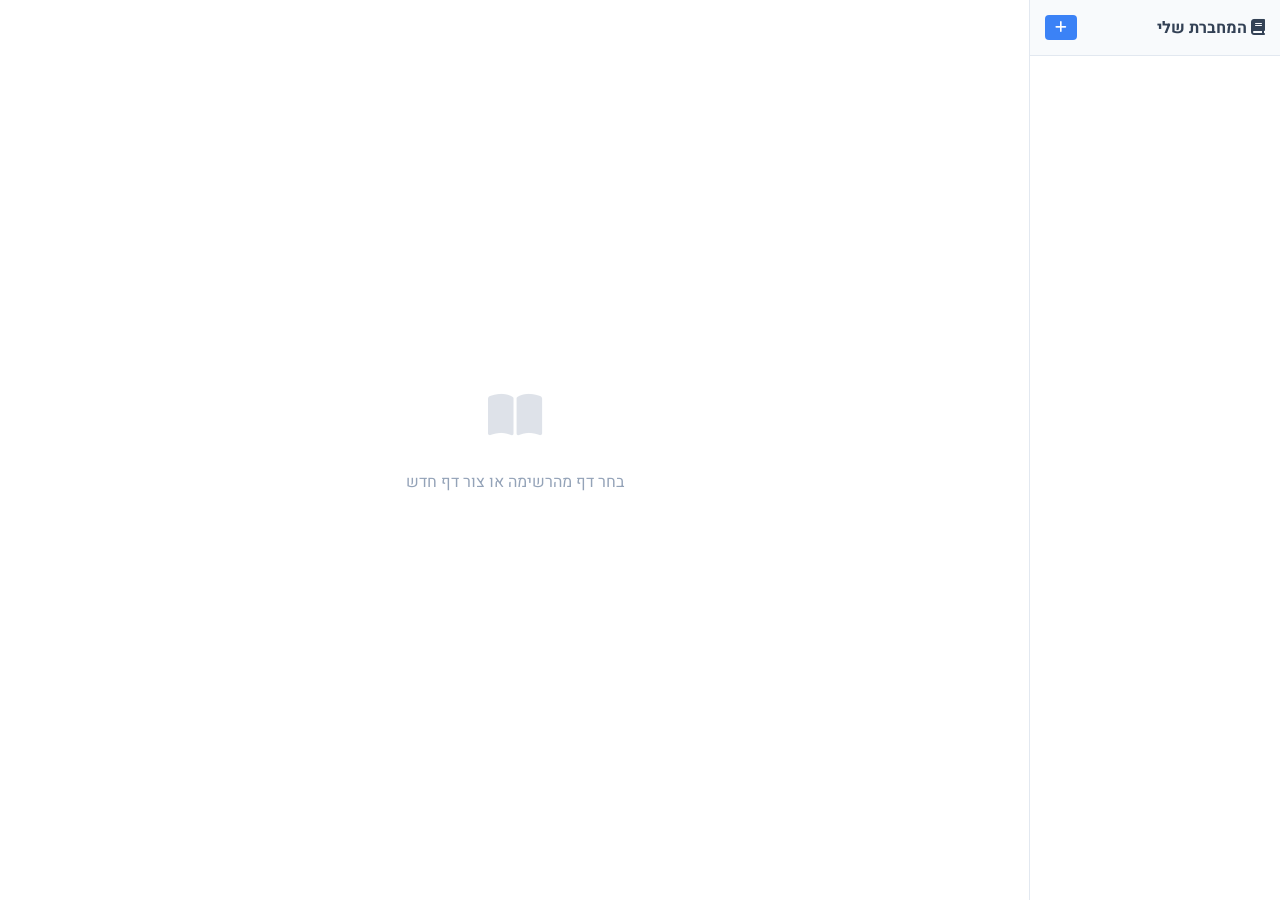
==== notes.html @ f1a54615 "Add files via upload" ====
<!DOCTYPE html>
<html lang="he" dir="rtl">
<head>
    <meta charset="UTF-8">
    <meta name="viewport" content="width=device-width, initial-scale=1.0">
    <title>מחברת חידושים</title>
    <link href="https://fonts.googleapis.com/css2?family=Heebo:wght@300;400;700&display=swap" rel="stylesheet">
    <link href="https://cdnjs.cloudflare.com/ajax/libs/font-awesome/6.4.0/css/all.min.css" rel="stylesheet">
    <style>
        body { font-family: 'Heebo', sans-serif; margin: 0; padding: 0; background: #f1f5f9; display: flex; height: 100vh; overflow: hidden; }
        .sidebar { width: 250px; background: #fff; border-left: 1px solid #e2e8f0; display: flex; flex-direction: column; }
        .sidebar-header { padding: 15px; border-bottom: 1px solid #e2e8f0; background: #f8fafc; font-weight: bold; color: #334155; display: flex; justify-content: space-between; align-items: center; }
        .note-list { flex: 1; overflow-y: auto; padding: 10px; }
        .note-item { padding: 10px; border-radius: 8px; cursor: pointer; margin-bottom: 5px; transition: 0.2s; border: 1px solid transparent; }
        .note-item:hover { background: #f1f5f9; }
        .note-item.active { background: #eff6ff; border-color: #3b82f6; color: #1e40af; font-weight: bold; }
        .main-area { flex: 1; display: flex; flex-direction: column; background: #fff; }
        .toolbar { padding: 10px; border-bottom: 1px solid #e2e8f0; display: flex; gap: 10px; align-items: center; background: #fff; }
        .editor { flex: 1; padding: 40px; outline: none; overflow-y: auto; font-size: 1.1rem; line-height: 1.6; color: #333; }
        .btn-tool { background: none; border: 1px solid #cbd5e1; border-radius: 4px; padding: 5px 10px; cursor: pointer; color: #64748b; transition: 0.2s; }
        .btn-tool:hover { background: #f1f5f9; color: #334155; }
        .btn-tool.active { background: #e2e8f0; color: #000; }
        .btn-primary { background: #3b82f6; color: white; border: none; }
        .btn-primary:hover { background: #2563eb; color: white; }
        .empty-state { display: flex; align-items: center; justify-content: center; height: 100%; color: #94a3b8; flex-direction: column; }
        
        /* Scrollbar */
        ::-webkit-scrollbar { width: 6px; }
        ::-webkit-scrollbar-thumb { background: #cbd5e1; border-radius: 3px; }
    </style>
</head>
<body>

<div class="sidebar">
    <div class="sidebar-header">
        <span><i class="fas fa-book"></i> המחברת שלי</span>
        <button class="btn-tool btn-primary" onclick="createNewNote()" title="דף חדש"><i class="fas fa-plus"></i></button>
    </div>
    <div class="note-list" id="noteList"></div>
</div>

<div class="main-area">
    <div class="toolbar" id="toolbar" style="display:none;">
        <button class="btn-tool" onclick="formatDoc('bold')" title="מודגש"><i class="fas fa-bold"></i></button>
        <button class="btn-tool" onclick="formatDoc('italic')" title="נטוי"><i class="fas fa-italic"></i></button>
        <button class="btn-tool" onclick="formatDoc('underline')" title="קו תחתון"><i class="fas fa-underline"></i></button>
        <div style="width: 1px; height: 20px; background: #e2e8f0; margin: 0 5px;"></div>
        <button class="btn-tool" onclick="downloadNote()" title="הורד כקובץ"><i class="fas fa-download"></i></button>
        <button class="btn-tool" onclick="shareNote()" title="שתף עם חברותא"><i class="fas fa-share-alt"></i></button>
        <div style="flex:1;"></div>
        <span id="saveStatus" style="font-size:0.8rem; color:#94a3b8;">נשמר</span>
    </div>
    <div id="editor" class="editor" contenteditable="true" style="display:none;" oninput="handleInput()"></div>
    <div id="emptyState" class="empty-state">
        <i class="fas fa-book-open" style="font-size: 3rem; margin-bottom: 15px; opacity: 0.3;"></i>
        <p>בחר דף מהרשימה או צור דף חדש</p>
    </div>
</div>

<script>
    let notes = [];
    let activeNoteId = null;
    let context = null;

    // טעינת נתונים מהחלון הראשי
    window.onload = function() {
        try {
            const stored = localStorage.getItem('current_notes_context');
            if (stored) {
                context = JSON.parse(stored);
                // המרת פורמט ישן לחדש אם צריך
                if (Array.isArray(context.notes)) {
                    notes = context.notes.map((n, i) => ({
                        id: n.id || Date.now() + i,
                        title: n.title || `חידוש ${i+1}`,
                        content: n.content || n,
                        date: n.date || new Date().toISOString()
                    }));
                }
                renderList();
                if (notes.length > 0) loadNote(notes[0].id);
            }
        } catch (e) { console.error(e); }
    };

    function renderList() {
        const list = document.getElementById('noteList');
        list.innerHTML = '';
        notes.forEach(note => {
            const div = document.createElement('div');
            div.className = `note-item ${activeNoteId === note.id ? 'active' : ''}`;
            div.innerText = note.title;
            div.onclick = () => loadNote(note.id);
            list.appendChild(div);
        });
    }

    function loadNote(id) {
        activeNoteId = id;
        const note = notes.find(n => n.id === id);
        if (!note) return;

        document.getElementById('emptyState').style.display = 'none';
        document.getElementById('toolbar').style.display = 'flex';
        const editor = document.getElementById('editor');
        editor.style.display = 'block';
        editor.innerHTML = note.content;
        renderList();
    }

    function createNewNote() {
        const title = prompt("שם הדף החדש:", "חידוש חדש");
        if (!title) return;
        
        const newNote = {
            id: Date.now(),
            title: title,
            content: '<div>התחל לכתוב כאן...</div>',
            date: new Date().toISOString()
        };
        notes.push(newNote);
        renderList();
        loadNote(newNote.id);
        saveNotes();
    }

    function handleInput() {
        const status = document.getElementById('saveStatus');
        status.innerText = 'שומר...';
        
        if (activeNoteId) {
            const note = notes.find(n => n.id === activeNoteId);
            note.content = document.getElementById('editor').innerHTML;
            
            // Debounce save
            clearTimeout(window.saveTimeout);
            window.saveTimeout = setTimeout(() => {
                saveNotes();
                status.innerText = 'נשמר';
            }, 1000);
        }
    }

    function saveNotes() {
        // עדכון בחלון האב
        if (window.parent && window.parent.updateGoalNotes && context.goalId) {
            window.parent.updateGoalNotes(context.goalId, notes);
        }
    }

    function formatDoc(cmd, value = null) {
        document.execCommand(cmd, false, value);
        document.getElementById('editor').focus();
    }

    function downloadNote() {
        if (!activeNoteId) return;
        const note = notes.find(n => n.id === activeNoteId);
        const text = document.getElementById('editor').innerText;
        const blob = new Blob([text], { type: 'text/plain;charset=utf-8' });
        const a = document.createElement('a');
        a.href = URL.createObjectURL(blob);
        a.download = `${note.title}.txt`;
        a.click();
    }

    async function shareNote() {
        if (!activeNoteId) return;
        const note = notes.find(n => n.id === activeNoteId);
        
        if (!context.partnerName) {
            alert("אין חברותא מוגדרת ללימוד זה, לא ניתן לשתף.");
            return;
        }

        const canEdit = confirm(`האם לשתף את "${note.title}" עם ${context.partnerName}?\n\nלחץ 'אישור' כדי לתת הרשאת עריכה, או 'ביטול' כדי לשתף לצפייה בלבד.`);
        
        // שימוש בפונקציית האב לשליחת הודעה/עדכון DB
        // כאן אנו מדמים קריאה לפונקציה שתטפל ב-SQL
        // נשתמש ב-chat_messages כדי לשלוח את התוכן כרגע, או נבקש מהאב להריץ שאילתה
        
        const parentSupabase = window.parent.supabaseClient;
        const currentUser = window.parent.currentUser;
        
        if (parentSupabase && currentUser) {
            // שליחת התוכן כהודעה (פתרון מהיר ללא טבלה חדשה)
            // או יצירת רשומה בטבלה ייעודית אם קיימת
            
            const msg = `📄 <strong>שיתוף דף חידושים:</strong> ${note.title}<br><br>${note.content}<br><br><em>(הרשאת עריכה: ${canEdit ? 'כן' : 'לא'})</em>`;
            
            try {
                // מציאת המייל של החברותא דרך הקונטקסט או חיפוש בחלון האב
                // נניח שהקונטקסט מכיל את המייל או שנשלח דרך הצ'אט הפעיל
                const partnerEmail = getPartnerEmail(); 
                if(partnerEmail) {
                    await parentSupabase.from('chat_messages').insert([{
                        sender_email: currentUser.email,
                        receiver_email: partnerEmail,
                        message: msg,
                        is_html: true
                    }]);
                    alert("הדף נשלח לחברותא בהצלחה!");
                } else {
                    alert("שגיאה בזיהוי החברותא.");
                }
            } catch(e) {
                console.error(e);
                alert("שגיאה בשיתוף.");
            }
        }
    }

    function getPartnerEmail() {
        // ניסיון לחלץ את המייל של החברותא מהנתונים בחלון האב
        const connections = window.parent.chavrutaConnections;
        const conn = connections.find(c => c.book === context.bookName);
        return conn ? conn.email : null;
    }
</script>
</body>
</html>
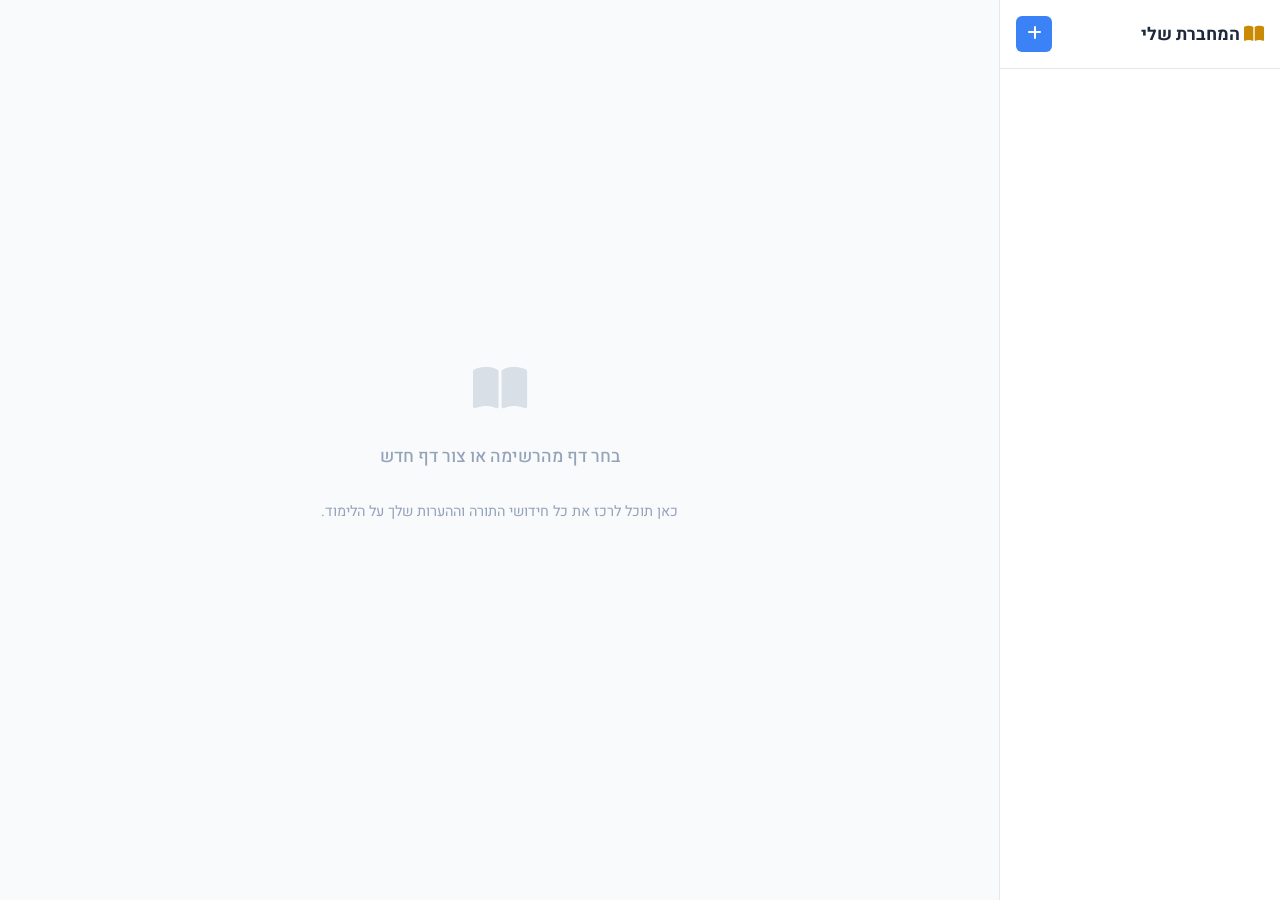
==== commit 14612447: "Add files via upload" ====
--- a/notes.html
+++ b/notes.html
@@ -7,22 +7,28 @@
     <link href="https://fonts.googleapis.com/css2?family=Heebo:wght@300;400;700&display=swap" rel="stylesheet">
     <link href="https://cdnjs.cloudflare.com/ajax/libs/font-awesome/6.4.0/css/all.min.css" rel="stylesheet">
     <style>
-        body { font-family: 'Heebo', sans-serif; margin: 0; padding: 0; background: #f1f5f9; display: flex; height: 100vh; overflow: hidden; }
-        .sidebar { width: 250px; background: #fff; border-left: 1px solid #e2e8f0; display: flex; flex-direction: column; }
-        .sidebar-header { padding: 15px; border-bottom: 1px solid #e2e8f0; background: #f8fafc; font-weight: bold; color: #334155; display: flex; justify-content: space-between; align-items: center; }
-        .note-list { flex: 1; overflow-y: auto; padding: 10px; }
-        .note-item { padding: 10px; border-radius: 8px; cursor: pointer; margin-bottom: 5px; transition: 0.2s; border: 1px solid transparent; }
+        :root { --primary: #3b82f6; --accent: #ca8a04; --bg-main: #f8fafc; --bg-sidebar: #ffffff; --border-color: #e2e8f0; }
+        body { font-family: 'Heebo', sans-serif; margin: 0; padding: 0; background: var(--bg-main); display: flex; height: 100vh; overflow: hidden; }
+        .sidebar { width: 280px; background: var(--bg-sidebar); border-left: 1px solid var(--border-color); display: flex; flex-direction: column; transition: width 0.3s; }
+        .sidebar-header { padding: 1rem; border-bottom: 1px solid var(--border-color); display: flex; justify-content: space-between; align-items: center; }
+        .sidebar-header h2 { margin: 0; font-size: 1.1rem; color: #1e293b; }
+        .note-list { flex: 1; overflow-y: auto; padding: 0.5rem; }
+        .note-item { display: flex; align-items: center; justify-content: space-between; padding: 0.75rem 1rem; border-radius: 8px; cursor: pointer; margin-bottom: 0.25rem; transition: 0.2s; border: 2px solid transparent; }
         .note-item:hover { background: #f1f5f9; }
-        .note-item.active { background: #eff6ff; border-color: #3b82f6; color: #1e40af; font-weight: bold; }
-        .main-area { flex: 1; display: flex; flex-direction: column; background: #fff; }
-        .toolbar { padding: 10px; border-bottom: 1px solid #e2e8f0; display: flex; gap: 10px; align-items: center; background: #fff; }
-        .editor { flex: 1; padding: 40px; outline: none; overflow-y: auto; font-size: 1.1rem; line-height: 1.6; color: #333; }
-        .btn-tool { background: none; border: 1px solid #cbd5e1; border-radius: 4px; padding: 5px 10px; cursor: pointer; color: #64748b; transition: 0.2s; }
+        .note-item.active { background: #eff6ff; border-color: var(--primary); color: #1e40af; font-weight: 700; }
+        .note-item-title { white-space: nowrap; overflow: hidden; text-overflow: ellipsis; }
+        .note-item-actions { display: none; }
+        .note-item:hover .note-item-actions, .note-item.active .note-item-actions { display: flex; gap: 0.5rem; }
+        .main-area { flex: 1; display: flex; flex-direction: column; }
+        .toolbar { padding: 0.5rem 1rem; border-bottom: 1px solid var(--border-color); display: flex; gap: 0.5rem; align-items: center; background: #fff; }
+        .editor { flex: 1; padding: 2rem 3rem; outline: none; overflow-y: auto; font-size: 1.1rem; line-height: 1.7; color: #333; }
+        .btn-tool { background: none; border: none; width: 36px; height: 36px; border-radius: 6px; cursor: pointer; color: #64748b; transition: 0.2s; font-size: 1rem; }
         .btn-tool:hover { background: #f1f5f9; color: #334155; }
         .btn-tool.active { background: #e2e8f0; color: #000; }
-        .btn-primary { background: #3b82f6; color: white; border: none; }
-        .btn-primary:hover { background: #2563eb; color: white; }
-        .empty-state { display: flex; align-items: center; justify-content: center; height: 100%; color: #94a3b8; flex-direction: column; }
+        .btn-primary { background: var(--primary); color: white; border: none; }
+        .btn-primary:hover { background: #2563eb; }
+        .empty-state { display: flex; align-items: center; justify-content: center; height: 100%; color: #94a3b8; flex-direction: column; text-align: center; }
+        .save-status { font-size: 0.8rem; color: #64748b; margin-left: auto; transition: opacity 0.5s; }
         
         /* Scrollbar */
         ::-webkit-scrollbar { width: 6px; }
@@ -33,7 +39,7 @@
 
 <div class="sidebar">
     <div class="sidebar-header">
-        <span><i class="fas fa-book"></i> המחברת שלי</span>
+        <h2><i class="fas fa-book-open" style="color: var(--accent);"></i> המחברת שלי</h2>
         <button class="btn-tool btn-primary" onclick="createNewNote()" title="דף חדש"><i class="fas fa-plus"></i></button>
     </div>
     <div class="note-list" id="noteList"></div>
@@ -41,19 +47,19 @@
 
 <div class="main-area">
     <div class="toolbar" id="toolbar" style="display:none;">
-        <button class="btn-tool" onclick="formatDoc('bold')" title="מודגש"><i class="fas fa-bold"></i></button>
-        <button class="btn-tool" onclick="formatDoc('italic')" title="נטוי"><i class="fas fa-italic"></i></button>
+        <button class="btn-tool" onclick="formatDoc('bold')" title="הדגשה"><i class="fas fa-bold"></i></button>
+        <button class="btn-tool" onclick="formatDoc('italic')" title="הטיה"><i class="fas fa-italic"></i></button>
         <button class="btn-tool" onclick="formatDoc('underline')" title="קו תחתון"><i class="fas fa-underline"></i></button>
         <div style="width: 1px; height: 20px; background: #e2e8f0; margin: 0 5px;"></div>
-        <button class="btn-tool" onclick="downloadNote()" title="הורד כקובץ"><i class="fas fa-download"></i></button>
-        <button class="btn-tool" onclick="shareNote()" title="שתף עם חברותא"><i class="fas fa-share-alt"></i></button>
-        <div style="flex:1;"></div>
-        <span id="saveStatus" style="font-size:0.8rem; color:#94a3b8;">נשמר</span>
+        <button class="btn-tool" onclick="downloadNote()" title="הורדה כקובץ טקסט"><i class="fas fa-download"></i></button>
+        <button class="btn-tool" onclick="shareNote()" title="שתף עם החברותא"><i class="fas fa-user-friends"></i></button>
+        <div class="save-status" id="saveStatus"></div>
     </div>
     <div id="editor" class="editor" contenteditable="true" style="display:none;" oninput="handleInput()"></div>
     <div id="emptyState" class="empty-state">
         <i class="fas fa-book-open" style="font-size: 3rem; margin-bottom: 15px; opacity: 0.3;"></i>
-        <p>בחר דף מהרשימה או צור דף חדש</p>
+        <p style="font-size: 1.1rem; font-weight: 500;">בחר דף מהרשימה או צור דף חדש</p>
+        <p style="font-size: 0.9rem; max-width: 80%;">כאן תוכל לרכז את כל חידושי התורה וההערות שלך על הלימוד.</p>
     </div>
 </div>
 
@@ -61,6 +67,7 @@
     let notes = [];
     let activeNoteId = null;
     let context = null;
+    let saveDebounce;
 
     // טעינת נתונים מהחלון הראשי
     window.onload = function() {
@@ -68,7 +75,6 @@
             const stored = localStorage.getItem('current_notes_context');
             if (stored) {
                 context = JSON.parse(stored);
-                // המרת פורמט ישן לחדש אם צריך
                 if (Array.isArray(context.notes)) {
                     notes = context.notes.map((n, i) => ({
                         id: n.id || Date.now() + i,
@@ -78,7 +84,9 @@
                     }));
                 }
                 renderList();
-                if (notes.length > 0) loadNote(notes[0].id);
+                if (notes.length > 0) {
+                    loadNote(notes[0].id);
+                }
             }
         } catch (e) { console.error(e); }
     };
@@ -86,11 +94,20 @@
     function renderList() {
         const list = document.getElementById('noteList');
         list.innerHTML = '';
+        if (notes.length === 0) {
+            list.innerHTML = `<div style="text-align: center; color: #94a3b8; padding: 1rem; font-size: 0.9rem;">אין עדיין דפים במחברת זו.</div>`;
+            return;
+        }
         notes.forEach(note => {
             const div = document.createElement('div');
             div.className = `note-item ${activeNoteId === note.id ? 'active' : ''}`;
-            div.innerText = note.title;
             div.onclick = () => loadNote(note.id);
+            div.innerHTML = `
+                <span class="note-item-title">${note.title}</span>
+                <div class="note-item-actions">
+                    <button class="btn-tool" onclick="event.stopPropagation(); editNoteTitle('${note.id}')" title="שנה שם"><i class="fas fa-pen"></i></button>
+                </div>
+            `;
             list.appendChild(div);
         });
     }
@@ -98,123 +115,160 @@
     function loadNote(id) {
         activeNoteId = id;
         const note = notes.find(n => n.id === id);
-        if (!note) return;
+        if (!note) {
+            activeNoteId = null;
+            document.getElementById('emptyState').style.display = 'flex';
+            document.getElementById('toolbar').style.display = 'none';
+            document.getElementById('editor').style.display = 'none';
+            renderList();
+            return;
+        }
 
         document.getElementById('emptyState').style.display = 'none';
         document.getElementById('toolbar').style.display = 'flex';
         const editor = document.getElementById('editor');
         editor.style.display = 'block';
         editor.innerHTML = note.content;
+        editor.focus();
         renderList();
     }
 
-    function createNewNote() {
-        const title = prompt("שם הדף החדש:", "חידוש חדש");
+    async function createNewNote() {
+        const title = await window.parent.customPrompt("שם הדף החדש:", "חידוש חדש");
         if (!title) return;
-        
+
         const newNote = {
             id: Date.now(),
             title: title,
             content: '<div>התחל לכתוב כאן...</div>',
             date: new Date().toISOString()
         };
-        notes.push(newNote);
+        notes.unshift(newNote); // הוספה לראש הרשימה
         renderList();
         loadNote(newNote.id);
         saveNotes();
     }
 
+    async function editNoteTitle(noteId) {
+        const note = notes.find(n => n.id === noteId);
+        if (!note) return;
+        const newTitle = await window.parent.customPrompt('ערוך את שם הדף:', note.title);
+        if (newTitle && newTitle.trim() !== '') {
+            note.title = newTitle.trim();
+            renderList();
+            saveNotes();
+        }
+    }
+
     function handleInput() {
-        const status = document.getElementById('saveStatus');
-        status.innerText = 'שומר...';
-        
         if (activeNoteId) {
             const note = notes.find(n => n.id === activeNoteId);
-            note.content = document.getElementById('editor').innerHTML;
-            
-            // Debounce save
-            clearTimeout(window.saveTimeout);
-            window.saveTimeout = setTimeout(() => {
-                saveNotes();
-                status.innerText = 'נשמר';
-            }, 1000);
-        }
-    }
-
-    function saveNotes() {
-        // עדכון בחלון האב
-        if (window.parent && window.parent.updateGoalNotes && context.goalId) {
-            window.parent.updateGoalNotes(context.goalId, notes);
-        }
-    }
+            if (note) {
+                note.content = document.getElementById('editor').innerHTML;
+                const statusEl = document.getElementById('saveStatus');
+                statusEl.textContent = 'עורך...';
+                statusEl.style.opacity = '1';
+                clearTimeout(saveDebounce);
+                saveDebounce = setTimeout(() => {
+                    saveNotes();
+                }, 2000); // שמירה אוטומטית לאחר 2 שניות
+            }
+        }
+    }
+
+function saveNotes() {
+    // בדיקה שכל האובייקטים קיימים לפני הניסיון לשמור
+    if (window.parent && window.parent.updateGoalNotes && context && context.goalId) {
+        
+        // שליחת הנתונים לשמירה
+        window.parent.updateGoalNotes(context.goalId, notes);
+        
+        const statusEl = document.getElementById('saveStatus');
+        if (statusEl) {
+            statusEl.textContent = 'נשמר בענן ✓';
+            statusEl.style.opacity = '1'; // כדאי לוודא שהאלמנט גלוי לפני ה-setTimeout
+            setTimeout(() => { 
+                statusEl.style.opacity = '0'; 
+            }, 2000);
+        }
+    } else {
+        console.error("שגיאה בשמירת פתק: נתוני הלימוד (context) או מזהה הלימוד (goalId) חסרים.", {context});
+        if (window.parent && window.parent.customAlert) {
+            window.parent.customAlert("שגיאה קריטית: לא ניתן לשמור את הפתק. נסה לסגור ולפתוח את חלון הפתקים.");
+        }
+    }
+}
 
     function formatDoc(cmd, value = null) {
         document.execCommand(cmd, false, value);
         document.getElementById('editor').focus();
+        handleInput(); // Trigger auto-save after formatting
     }
 
     function downloadNote() {
         if (!activeNoteId) return;
         const note = notes.find(n => n.id === activeNoteId);
-        const text = document.getElementById('editor').innerText;
+        const tempDiv = document.createElement('div');
+        tempDiv.innerHTML = note.content;
+        const text = tempDiv.innerText;
+
         const blob = new Blob([text], { type: 'text/plain;charset=utf-8' });
         const a = document.createElement('a');
         a.href = URL.createObjectURL(blob);
         a.download = `${note.title}.txt`;
         a.click();
+        URL.revokeObjectURL(a.href);
     }
 
     async function shareNote() {
         if (!activeNoteId) return;
         const note = notes.find(n => n.id === activeNoteId);
-        
+
         if (!context.partnerName) {
-            alert("אין חברותא מוגדרת ללימוד זה, לא ניתן לשתף.");
+            window.parent.customAlert("אין חברותא מוגדרת ללימוד זה, לא ניתן לשתף.");
             return;
         }
 
-        const canEdit = confirm(`האם לשתף את "${note.title}" עם ${context.partnerName}?\n\nלחץ 'אישור' כדי לתת הרשאת עריכה, או 'ביטול' כדי לשתף לצפייה בלבד.`);
-        
-        // שימוש בפונקציית האב לשליחת הודעה/עדכון DB
-        // כאן אנו מדמים קריאה לפונקציה שתטפל ב-SQL
-        // נשתמש ב-chat_messages כדי לשלוח את התוכן כרגע, או נבקש מהאב להריץ שאילתה
-        
+        const canEdit = await window.parent.customConfirm(`האם לשתף את "${note.title}" עם ${context.partnerName}?\n\nלחץ 'אישור' כדי לתת הרשאת עריכה, או 'ביטול' כדי לשתף לצפייה בלבד.`);
+
         const parentSupabase = window.parent.supabaseClient;
         const currentUser = window.parent.currentUser;
-        
+
         if (parentSupabase && currentUser) {
-            // שליחת התוכן כהודעה (פתרון מהיר ללא טבלה חדשה)
-            // או יצירת רשומה בטבלה ייעודית אם קיימת
-            
-            const msg = `📄 <strong>שיתוף דף חידושים:</strong> ${note.title}<br><br>${note.content}<br><br><em>(הרשאת עריכה: ${canEdit ? 'כן' : 'לא'})</em>`;
-            
+            const partnerEmail = getPartnerEmail();
+            if (!partnerEmail) {
+                return window.parent.customAlert("שגיאה בזיהוי החברותא.");
+            }
+
+            // This is a simulation of how it would work with a dedicated notes table.
+            // In a full implementation, this would create a record in `note_collaborators`.
+            // For now, we send a chat message.
+            const permissionText = canEdit ? 'עם הרשאת עריכה' : 'לצפייה בלבד';
+            const msg = `📄 שיתפתי איתך את דף החידושים "<strong>${note.title}</strong>" (${permissionText}).`;
+
             try {
-                // מציאת המייל של החברותא דרך הקונטקסט או חיפוש בחלון האב
-                // נניח שהקונטקסט מכיל את המייל או שנשלח דרך הצ'אט הפעיל
-                const partnerEmail = getPartnerEmail(); 
-                if(partnerEmail) {
-                    await parentSupabase.from('chat_messages').insert([{
-                        sender_email: currentUser.email,
-                        receiver_email: partnerEmail,
-                        message: msg,
-                        is_html: true
-                    }]);
-                    alert("הדף נשלח לחברותא בהצלחה!");
-                } else {
-                    alert("שגיאה בזיהוי החברותא.");
-                }
+                await parentSupabase.from('chat_messages').insert([{
+                    sender_email: currentUser.email,
+                    receiver_email: partnerEmail,
+                    message: msg,
+                    is_html: true
+                }]);
+                window.parent.showToast("הודעת שיתוף נשלחה לחברותא!", "success");
+                window.parent.customAlert("שיתוף פתקים בזמן אמת דורש שדרוג של מסד הנתונים. כרגע, נשלחה לחברותא הודעה על השיתוף. \n\nלצורך יישום מלא, יש להוסיף את טבלאות `notes` ו-`note_collaborators` כפי שמפורט בהצעה.", true);
             } catch(e) {
                 console.error(e);
-                alert("שגיאה בשיתוף.");
+                window.parent.customAlert("שגיאה בשיתוף.");
             }
         }
     }
 
     function getPartnerEmail() {
-        // ניסיון לחלץ את המייל של החברותא מהנתונים בחלון האב
-        const connections = window.parent.chavrutaConnections;
-        const conn = connections.find(c => c.book === context.bookName);
-        return conn ? conn.email : null;
+        if (window.parent && window.parent.chavrutaConnections && context.bookName) {
+            const connections = window.parent.chavrutaConnections;
+            const conn = connections.find(c => c.book === context.bookName);
+            return conn ? conn.email : null;
+        }
+        return null;
     }
 </script>
 </body>
